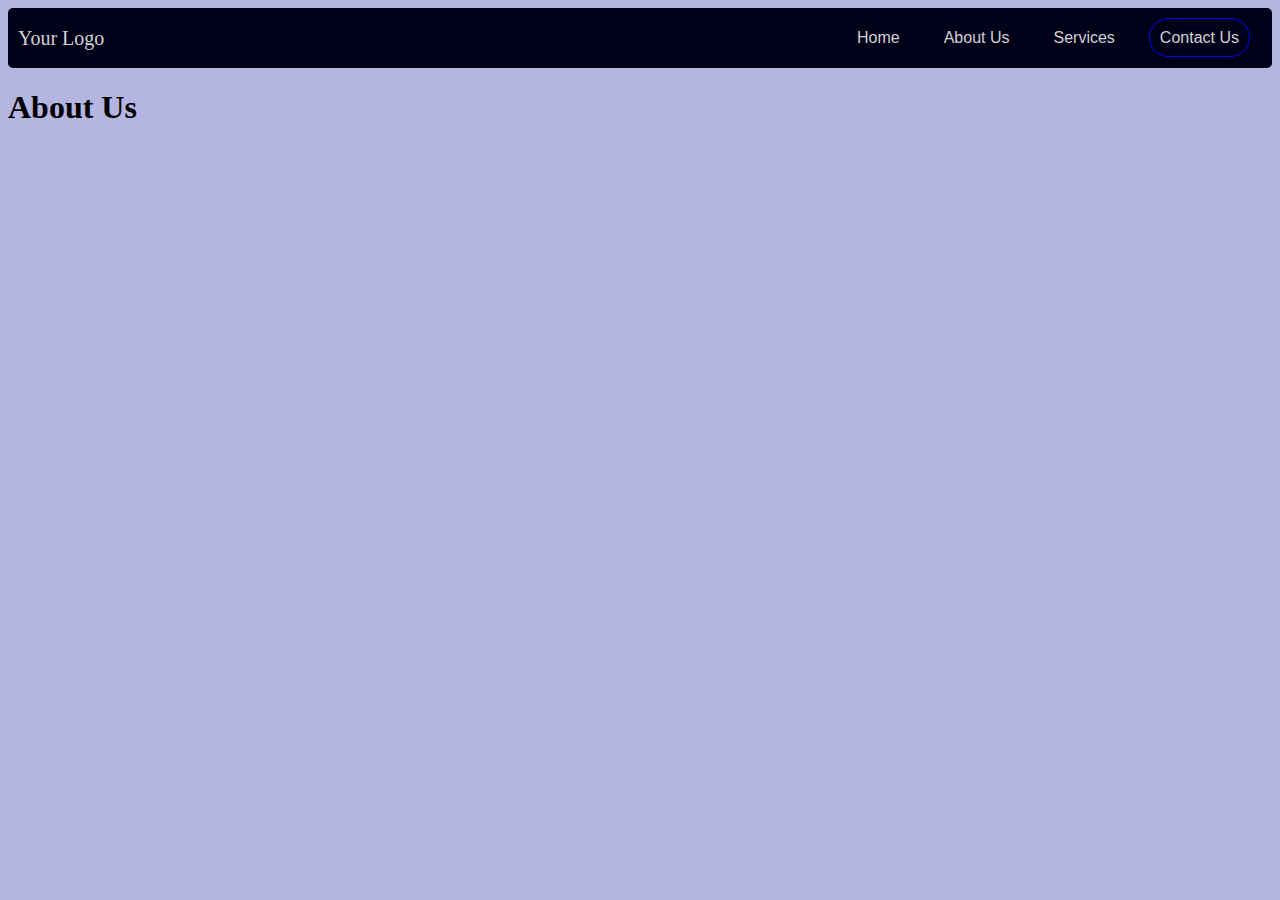
==== about.html @ 60fa82c7 "second commit" ====
<!DOCTYPE html>
<html lang="en">
  <head>
    <meta charset="UTF-8" />
    <meta http-equiv="X-UA-Compatible" content="IE=edge" />
    <meta name="viewport" content="width=device-width, initial-scale=1.0" />
    <title>About Us</title>
    <link rel="stylesheet" href="./style.css" />
    <link rel="stylesheet" href="./NavBar.css" />
  </head>
  <body>
    <div id="navbar">
      <div id="logo">Your Logo</div>
      <div id="buttons">
        <div id="home">
          <a href="./index.html"> Home</a>
        </div>
        <div id="about">
          <a href="./about.html"> About Us</a>
        </div>
        <div id="services">
          <a href="./services.html"> Services</a>
        </div>
        <div id="contact">
          <a href="./contact.html"> Contact Us</a>
        </div>
      </div>
    </div>

    <h1>About Us</h1>
  </body>
</html>
---- style.css ----
/* div#IFV {
  margin: auto;
  width: 560px;
  height: 315px;
  background-color: rgba(221, 160, 221, 0.3);
  text-align: center;
} */
/* div#IFM {
  margin: auto;
  width: 560px;
  height: 450px;
  text-align: center;
} */
#video {
  /* box-shadow: 5px 5px 5px plum; */
  /* box-shadow: 5px 0px 5px 10px black; */
  box-shadow: 0px 0px 60px 0px purple;
  opacity: 1;
  margin: 10px 0px 0px 0px;
  padding: 0%;
}
#map {
  box-shadow: 0px 0px 60px 0px black;
}
---- NavBar.css ----
body {
  background-color: rgb(181, 181, 225);
}
#navbar {
  height: 60px;
  background-color: rgb(0, 0, 25);
  display: flex;
  justify-content: space-between;
  align-items: center;
  border-radius: 5px;
}
#logo {
  color: rgb(210, 210, 210);
  margin: 10px;
  width: auto;
  font-size: 20px;
}
#buttons {
  margin: 10px;
  display: flex;
}
#home {
  margin: 2px;
  width: auto;
}
#about {
  margin: 2px;
  width: auto;
}
#services {
  margin: 2px;
  width: auto;
}
#contact {
  margin: 2px;
  width: auto;
}
a {
  /* border: 1px solid blue; */
  color: rgb(210, 210, 210);
  font-family: "Trebuchet MS", "Lucida Sans Unicode", "Lucida Grande",
    "Lucida Sans", Arial, sans-serif;
  padding: 10px;
  margin: 10px;
  font-size: 16px;
  text-decoration: none;
  border-radius: 25px;
}
#home > a:hover,
#services > a:hover,
#about > a:hover {
  background-color: rgb(210, 210, 210);
  color: black;
  /* box-shadow: 2px 2px 10px 2px rgb(210, 210, 210); */
}
#contact > a {
  border: 1px solid blue;
  /* border-radius: 25px; */
}
#contact > a:hover {
  background-color: blue;
}
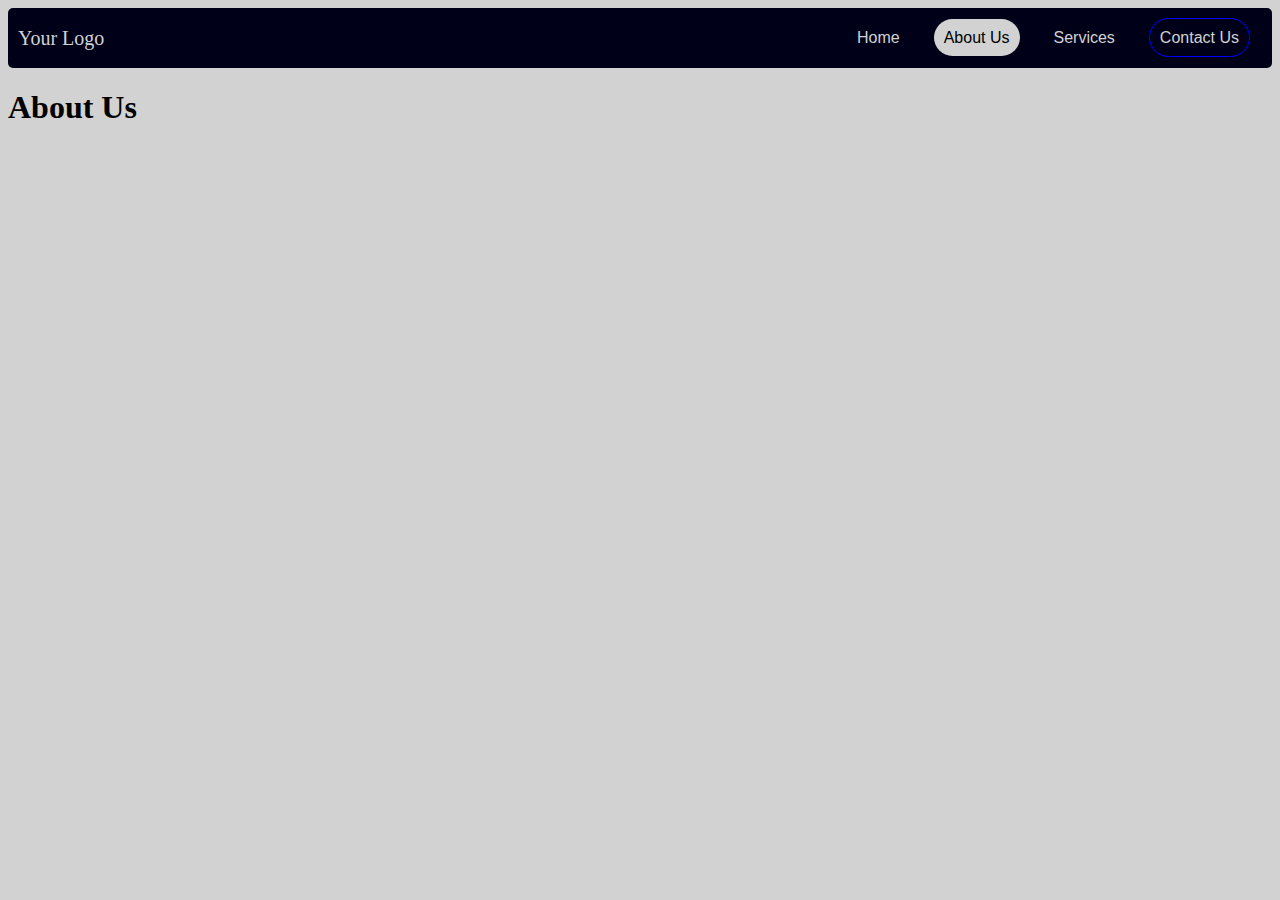
==== commit 279694d9: "navbar update" ====
--- a/about.html
+++ b/about.html
@@ -5,7 +5,7 @@
     <meta http-equiv="X-UA-Compatible" content="IE=edge" />
     <meta name="viewport" content="width=device-width, initial-scale=1.0" />
     <title>About Us</title>
-    <link rel="stylesheet" href="./style.css" />
+    <link rel="stylesheet" href="./about.css" />
     <link rel="stylesheet" href="./NavBar.css" />
   </head>
   <body>
--- a/about.css
+++ b/about.css
@@ -0,0 +1,4 @@
+#about > a {
+  background-color: rgb(210, 210, 210);
+  color: black;
+}
--- a/NavBar.css
+++ b/NavBar.css
@@ -1,5 +1,5 @@
 body {
-  background-color: rgb(181, 181, 225);
+  background-color: rgb(210, 210, 210);
 }
 #navbar {
   height: 60px;
@@ -58,5 +58,6 @@
   /* border-radius: 25px; */
 }
 #contact > a:hover {
-  background-color: blue;
+  border: 1px solid dodgerblue;
+  background-color: dodgerblue;
 }
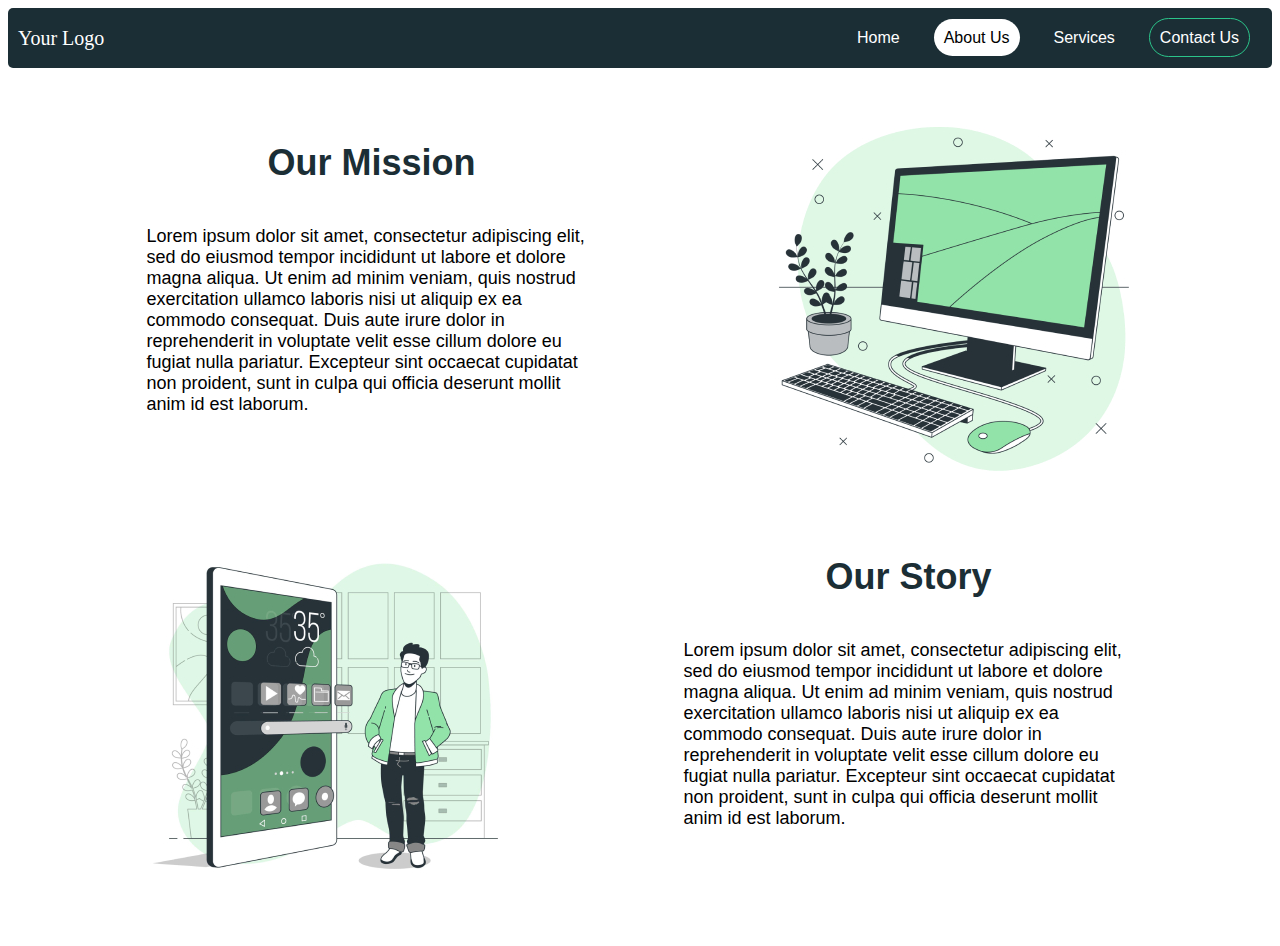
==== commit 78c0e397: "update" ====
--- a/about.html
+++ b/about.html
@@ -27,6 +27,39 @@
       </div>
     </div>
 
-    <h1>About Us</h1>
+    <div id="content1">
+      <div id="p1">
+        <h1>Our Mission</h1>
+        <p id="ourmission">
+          Lorem ipsum dolor sit amet, consectetur adipiscing elit, sed do
+          eiusmod tempor incididunt ut labore et dolore magna aliqua. Ut enim ad
+          minim veniam, quis nostrud exercitation ullamco laboris nisi ut
+          aliquip ex ea commodo consequat. Duis aute irure dolor in
+          reprehenderit in voluptate velit esse cillum dolore eu fugiat nulla
+          pariatur. Excepteur sint occaecat cupidatat non proident, sunt in
+          culpa qui officia deserunt mollit anim id est laborum.
+        </p>
+      </div>
+      <div id="img1">
+        <img src="./images/computer1.jpg" alt="" />
+      </div>
+    </div>
+    <div id="content2">
+      <div id="img2">
+        <img src="./images/computer2.jpg" alt="" />
+      </div>
+      <div id="p2">
+        <h1>Our Story</h1>
+        <p id="ourstory">
+          Lorem ipsum dolor sit amet, consectetur adipiscing elit, sed do
+          eiusmod tempor incididunt ut labore et dolore magna aliqua. Ut enim ad
+          minim veniam, quis nostrud exercitation ullamco laboris nisi ut
+          aliquip ex ea commodo consequat. Duis aute irure dolor in
+          reprehenderit in voluptate velit esse cillum dolore eu fugiat nulla
+          pariatur. Excepteur sint occaecat cupidatat non proident, sunt in
+          culpa qui officia deserunt mollit anim id est laborum.
+        </p>
+      </div>
+    </div>
   </body>
 </html>
--- a/about.css
+++ b/about.css
@@ -1,4 +1,25 @@
-#about > a {
-  background-color: rgb(210, 210, 210);
+#buttons > #about > a {
+  background-color: rgb(255, 255, 255);
   color: black;
 }
+#ourmission,
+#ourstory {
+  width: 450px;
+}
+#p1,
+#p2 {
+  font-size: 18px;
+  font-family: Tahoma, Verdana, sans-serif;
+  display: flex;
+  flex-direction: column;
+  align-items: center;
+}
+#content1,
+#content2 {
+  display: flex;
+  justify-content: space-around;
+  margin: 50px;
+}
+h1 {
+  color: rgb(27, 46, 53);
+}
--- a/NavBar.css
+++ b/NavBar.css
@@ -1,16 +1,16 @@
 body {
-  background-color: rgb(210, 210, 210);
+  background-color: rgb(255, 255, 255);
 }
 #navbar {
   height: 60px;
-  background-color: rgb(0, 0, 25);
+  background-color: rgb(27, 46, 53);
   display: flex;
   justify-content: space-between;
   align-items: center;
   border-radius: 5px;
 }
 #logo {
-  color: rgb(210, 210, 210);
+  color: rgb(255, 255, 255);
   margin: 10px;
   width: auto;
   font-size: 20px;
@@ -37,9 +37,8 @@
 }
 a {
   /* border: 1px solid blue; */
-  color: rgb(210, 210, 210);
-  font-family: "Trebuchet MS", "Lucida Sans Unicode", "Lucida Grande",
-    "Lucida Sans", Arial, sans-serif;
+  color: rgb(255, 255, 255);
+  font-family: Tahoma, Verdana, sans-serif;
   padding: 10px;
   margin: 10px;
   font-size: 16px;
@@ -49,15 +48,15 @@
 #home > a:hover,
 #services > a:hover,
 #about > a:hover {
-  background-color: rgb(210, 210, 210);
-  color: black;
+  background-color: rgb(255, 255, 255);
+  color: rgb(27, 46, 53);
   /* box-shadow: 2px 2px 10px 2px rgb(210, 210, 210); */
 }
 #contact > a {
-  border: 1px solid blue;
+  border: 1px solid rgb(43, 196, 138);
   /* border-radius: 25px; */
 }
 #contact > a:hover {
-  border: 1px solid dodgerblue;
-  background-color: dodgerblue;
+  border: 1px solid rgb(43, 196, 138);
+  background-color: rgb(43, 196, 138);
 }
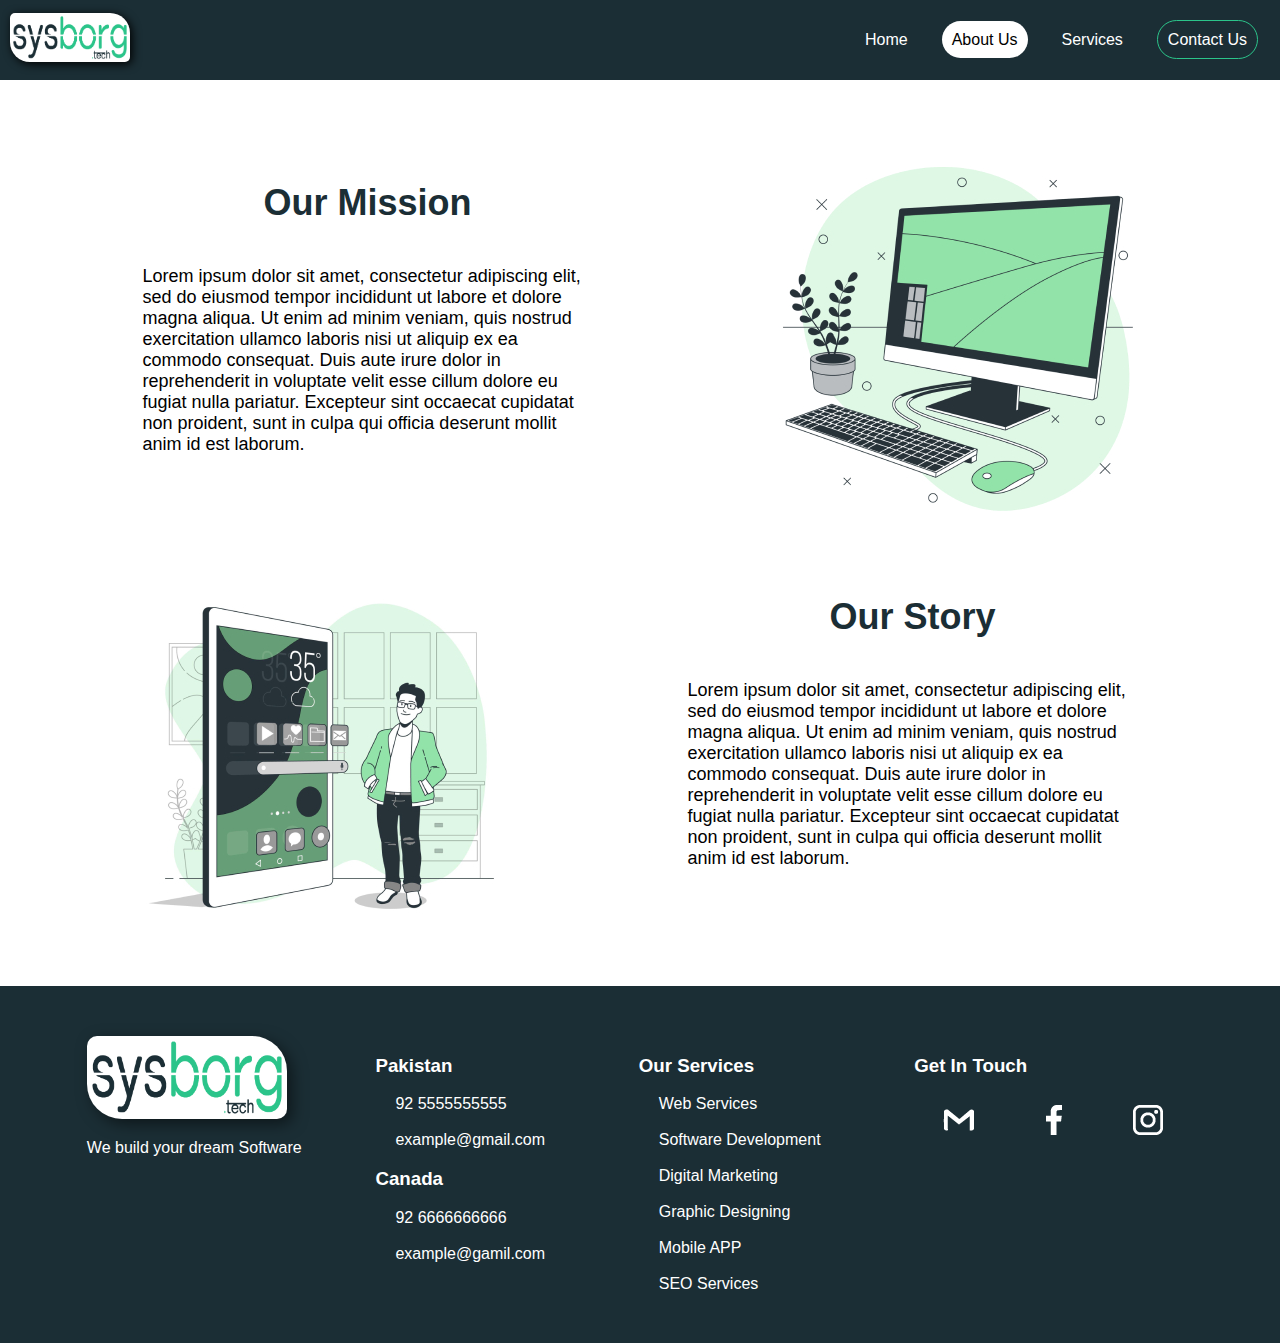
==== commit 0ab986fc: "footer" ====
--- a/about.html
+++ b/about.html
@@ -7,10 +7,13 @@
     <title>About Us</title>
     <link rel="stylesheet" href="./about.css" />
     <link rel="stylesheet" href="./NavBar.css" />
+    <link rel="stylesheet" href="./footer.css" />
   </head>
   <body>
     <div id="navbar">
-      <div id="logo">Your Logo</div>
+      <div id="logo">
+        <img src="./images/logo-01.png" alt="sysborg.tech" id="logoimg" />
+      </div>
       <div id="buttons">
         <div id="home">
           <a href="./index.html"> Home</a>
@@ -26,6 +29,8 @@
         </div>
       </div>
     </div>
+    <br />
+    <br /><br /><br /><br /><br />
 
     <div id="content1">
       <div id="p1">
@@ -61,5 +66,74 @@
         </p>
       </div>
     </div>
+    <footer id="footer">
+      <div id="maindiv">
+        <div id="div1">
+          <img src="./images/logo-01.png" alt="Logo" id="ftrlogo" />
+          <p>We build your dream Software</p>
+        </div>
+        <div id="div2">
+          <h3>Pakistan</h3>
+          <a href="">92 5555555555</a>
+          <br /><br />
+          <a href="">example@gmail.com</a>
+          <h3>Canada</h3>
+          <a href="">92 6666666666</a>
+          <br /><br />
+          <a href="">example@gamil.com</a>
+        </div>
+        <div id="div3">
+          <h3>Our Services</h3>
+          <a href="./services.html">Web Services</a>
+          <br /><br />
+          <a href="services.html">Software Development</a>
+          <br /><br />
+          <a href="services.html">Digital Marketing</a>
+          <br /><br />
+          <a href="services.html">Graphic Designing</a>
+          <br /><br />
+          <a href="services.html">Mobile APP</a>
+          <br /><br />
+          <a href="services.html">SEO Services</a>
+        </div>
+        <div id="div4">
+          <h3>Get In Touch</h3>
+          <a href="" id="gmail">
+            <img
+              src="./images/social_icons-01.png"
+              alt="Gmail"
+              id="gmailicon1"
+            />
+            <img
+              src="./images/social_icons-04.png"
+              alt="Gmail"
+              id="gmailicon2"
+            />
+          </a>
+          <a href="" id="fb">
+            <img
+              src="./images/social_icons-02.png"
+              alt="Facebook"
+              id="fbicon1"
+            />
+            <img
+              src="./images/social_icons-05.png"
+              alt="Facebook"
+              id="fbicon2"
+            />
+          </a>
+          <a href="" id="insta">
+            <img
+              src="./images/social_icons-03.png"
+              alt="Instagram"
+              id="instaicon1" />
+            <img
+              src="./images/social_icons-06.png"
+              alt="Instagram"
+              id="instaicon2"
+          /></a>
+        </div>
+      </div>
+    </footer>
   </body>
 </html>
--- a/NavBar.css
+++ b/NavBar.css
@@ -1,19 +1,32 @@
 body {
   background-color: rgb(255, 255, 255);
+  margin: 0px;
+  /* padding: 0px; */
+  /* margin: none; */
 }
 #navbar {
-  height: 60px;
+  height: 80px;
   background-color: rgb(27, 46, 53);
   display: flex;
+  position: fixed;
+  top: 0%;
+  width: 100%;
   justify-content: space-between;
   align-items: center;
-  border-radius: 5px;
+  /* border-radius: 5px; */
+  /* margin: 5px 5px 5px 5px; */
 }
 #logo {
   color: rgb(255, 255, 255);
   margin: 10px;
   width: auto;
   font-size: 20px;
+}
+#logoimg {
+  width: 120px;
+  border-radius: 5px 20px 5px 20px;
+  box-shadow: 2px 2px 10px 0px rgba(0, 0, 0, 1);
+  background-color: #ffffff;
 }
 #buttons {
   margin: 10px;
--- a/footer.css
+++ b/footer.css
@@ -0,0 +1,79 @@
+/* #info {
+  justify-content: space-around;
+  align-items: center;
+  display: flex;
+  background-color: rgb(27, 46, 53);
+  border-radius: 5px;
+  height: 200px;
+}
+img {
+  margin: 10px;
+  width: 30px;
+}
+#gmail,
+#facebook,
+#instagram {
+  color: rgb(255, 255, 255);
+  display: flex;
+  align-items: center;
+}
+#receiver {
+  align-items: flex-start;
+  color: rgb(255, 255, 255);
+  display: flex;
+}
+p {
+  margin: 0;
+  font-size: 18px;
+  font-family: Tahoma, Verdana, sans-serif;
+} */
+#maindiv {
+  display: flex;
+  font-family: Tahoma, Verdana, sans-serif;
+  background-color: rgb(27, 46, 53);
+  color: #ffffff;
+  justify-content: space-around;
+  padding: 50px;
+}
+#ftrlogo {
+  width: 200px;
+  border-radius: 10px 35px 10px 35px;
+  background-color: rgba(255, 255, 255);
+  box-shadow: 5px 5px 15px 0px rgba(0, 0, 0, 0.5);
+}
+#gmailicon2 {
+  display: none;
+}
+#gmail:hover {
+  #gmailicon1 {
+    display: none;
+  }
+  #gmailicon2 {
+    display: inline;
+  }
+}
+#fbicon2 {
+  display: none;
+}
+#fb:hover {
+  #fbicon1 {
+    display: none;
+  }
+  #fbicon2 {
+    display: inline;
+  }
+}
+#instaicon2 {
+  display: none;
+}
+#insta:hover {
+  #instaicon1 {
+    display: none;
+  }
+  #instaicon2 {
+    display: inline;
+  }
+}
+footer > div > div > a:hover {
+  color: rgb(43, 196, 138);
+}
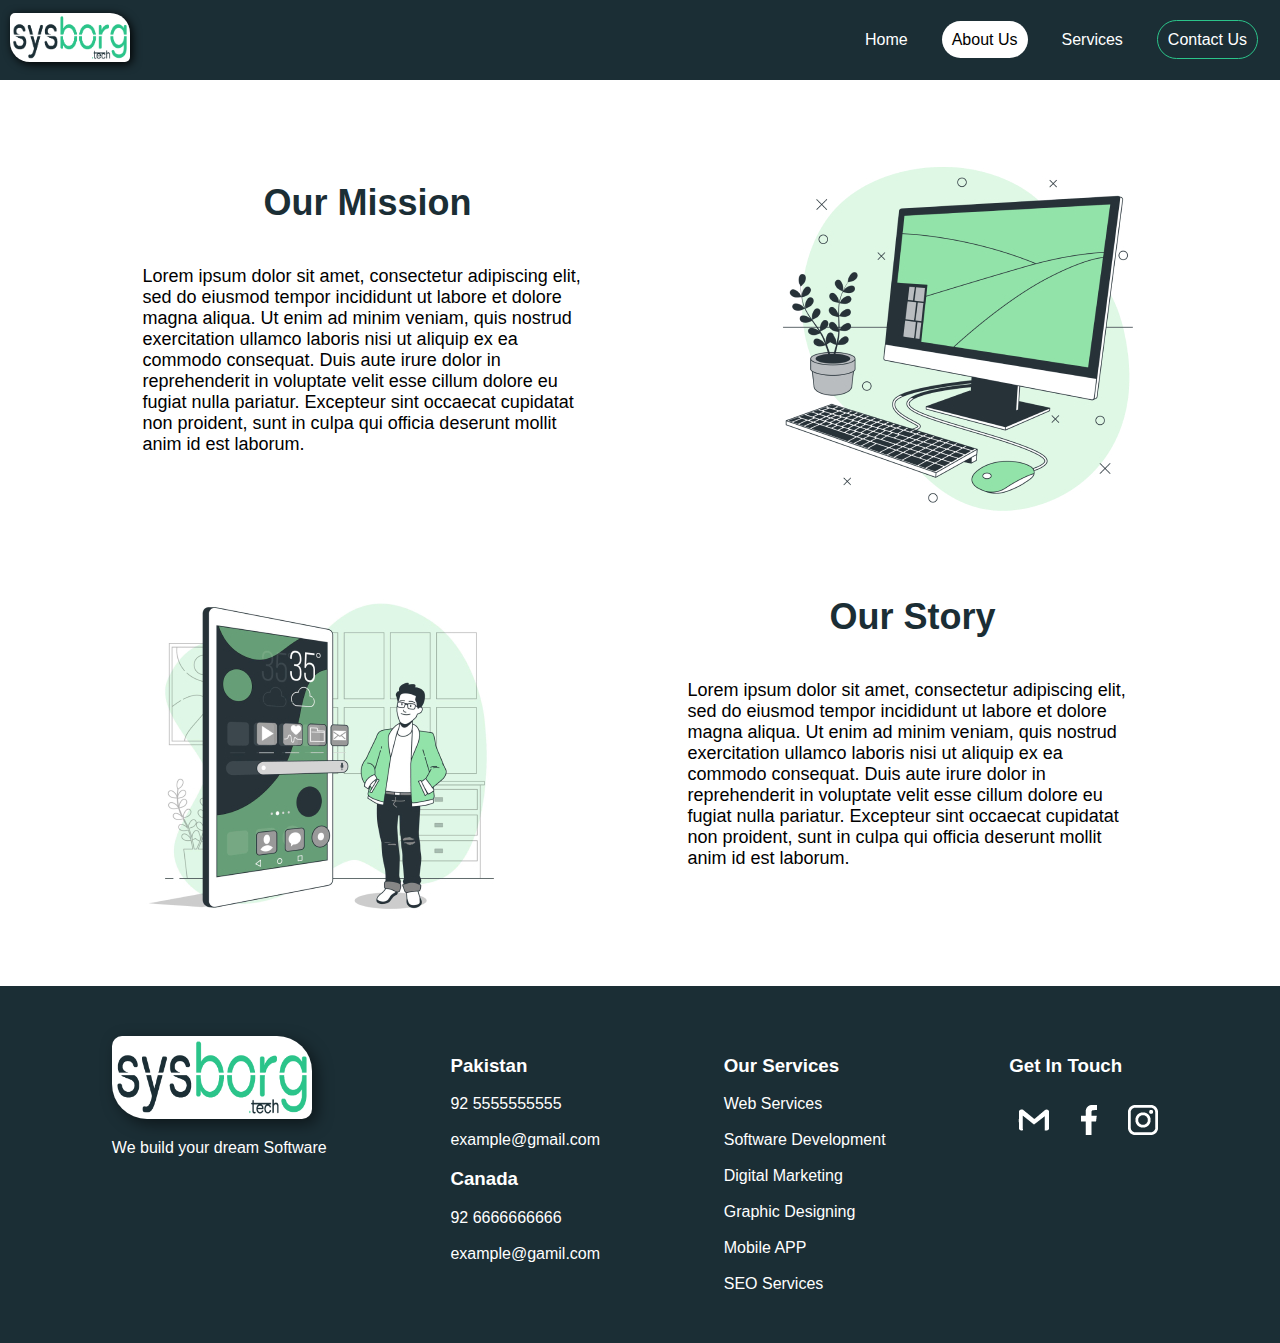
==== commit 44ee338b: "class update" ====
--- a/about.html
+++ b/about.html
@@ -5,135 +5,140 @@
     <meta http-equiv="X-UA-Compatible" content="IE=edge" />
     <meta name="viewport" content="width=device-width, initial-scale=1.0" />
     <title>About Us</title>
+    <link rel="icon" type="image" href="./images/fav_icon-01.png" />
     <link rel="stylesheet" href="./about.css" />
     <link rel="stylesheet" href="./NavBar.css" />
     <link rel="stylesheet" href="./footer.css" />
   </head>
   <body>
-    <div id="navbar">
-      <div id="logo">
-        <img src="./images/logo-01.png" alt="sysborg.tech" id="logoimg" />
-      </div>
-      <div id="buttons">
-        <div id="home">
-          <a href="./index.html"> Home</a>
+    <main>
+      <header>
+        <nav id="navbar">
+          <div id="logo">
+            <img src="./images/logo-01.png" alt="sysborg.tech" id="logoimg" />
+          </div>
+          <ul id="buttons">
+            <li class="buttons">
+              <a href="./index.html"> Home</a>
+            </li>
+            <li id="about" class="buttons">
+              <a href="./about.html"> About Us</a>
+            </li>
+            <li class="buttons">
+              <a href="./services.html"> Services</a>
+            </li>
+            <li id="contact" class="buttons">
+              <a href="./contact.html"> Contact Us</a>
+            </li>
+          </ul>
+        </nav>
+      </header>
+      <br />
+      <br /><br /><br /><br /><br />
+
+      <section class="content">
+        <div class="p">
+          <h1>Our Mission</h1>
+          <p class="para">
+            Lorem ipsum dolor sit amet, consectetur adipiscing elit, sed do
+            eiusmod tempor incididunt ut labore et dolore magna aliqua. Ut enim
+            ad minim veniam, quis nostrud exercitation ullamco laboris nisi ut
+            aliquip ex ea commodo consequat. Duis aute irure dolor in
+            reprehenderit in voluptate velit esse cillum dolore eu fugiat nulla
+            pariatur. Excepteur sint occaecat cupidatat non proident, sunt in
+            culpa qui officia deserunt mollit anim id est laborum.
+          </p>
         </div>
-        <div id="about">
-          <a href="./about.html"> About Us</a>
+        <div id="img1">
+          <img src="./images/computer1.jpg" alt="" />
         </div>
-        <div id="services">
-          <a href="./services.html"> Services</a>
+      </section>
+      <section class="content">
+        <div id="img2">
+          <img src="./images/computer2.jpg" alt="" />
         </div>
-        <div id="contact">
-          <a href="./contact.html"> Contact Us</a>
+        <div class="p">
+          <h1>Our Story</h1>
+          <p class="para">
+            Lorem ipsum dolor sit amet, consectetur adipiscing elit, sed do
+            eiusmod tempor incididunt ut labore et dolore magna aliqua. Ut enim
+            ad minim veniam, quis nostrud exercitation ullamco laboris nisi ut
+            aliquip ex ea commodo consequat. Duis aute irure dolor in
+            reprehenderit in voluptate velit esse cillum dolore eu fugiat nulla
+            pariatur. Excepteur sint occaecat cupidatat non proident, sunt in
+            culpa qui officia deserunt mollit anim id est laborum.
+          </p>
         </div>
-      </div>
-    </div>
-    <br />
-    <br /><br /><br /><br /><br />
-
-    <div id="content1">
-      <div id="p1">
-        <h1>Our Mission</h1>
-        <p id="ourmission">
-          Lorem ipsum dolor sit amet, consectetur adipiscing elit, sed do
-          eiusmod tempor incididunt ut labore et dolore magna aliqua. Ut enim ad
-          minim veniam, quis nostrud exercitation ullamco laboris nisi ut
-          aliquip ex ea commodo consequat. Duis aute irure dolor in
-          reprehenderit in voluptate velit esse cillum dolore eu fugiat nulla
-          pariatur. Excepteur sint occaecat cupidatat non proident, sunt in
-          culpa qui officia deserunt mollit anim id est laborum.
-        </p>
-      </div>
-      <div id="img1">
-        <img src="./images/computer1.jpg" alt="" />
-      </div>
-    </div>
-    <div id="content2">
-      <div id="img2">
-        <img src="./images/computer2.jpg" alt="" />
-      </div>
-      <div id="p2">
-        <h1>Our Story</h1>
-        <p id="ourstory">
-          Lorem ipsum dolor sit amet, consectetur adipiscing elit, sed do
-          eiusmod tempor incididunt ut labore et dolore magna aliqua. Ut enim ad
-          minim veniam, quis nostrud exercitation ullamco laboris nisi ut
-          aliquip ex ea commodo consequat. Duis aute irure dolor in
-          reprehenderit in voluptate velit esse cillum dolore eu fugiat nulla
-          pariatur. Excepteur sint occaecat cupidatat non proident, sunt in
-          culpa qui officia deserunt mollit anim id est laborum.
-        </p>
-      </div>
-    </div>
-    <footer id="footer">
-      <div id="maindiv">
-        <div id="div1">
-          <img src="./images/logo-01.png" alt="Logo" id="ftrlogo" />
-          <p>We build your dream Software</p>
+      </section>
+      <footer id="footer">
+        <div id="maindiv">
+          <div id="div1">
+            <img src="./images/logo-01.png" alt="Logo" id="ftrlogo" />
+            <p>We build your dream Software</p>
+          </div>
+          <div id="div2">
+            <h3>Pakistan</h3>
+            <a href="">92 5555555555</a>
+            <br /><br />
+            <a href="">example@gmail.com</a>
+            <h3>Canada</h3>
+            <a href="">92 6666666666</a>
+            <br /><br />
+            <a href="">example@gamil.com</a>
+          </div>
+          <div id="div3">
+            <h3>Our Services</h3>
+            <a href="./services.html">Web Services</a>
+            <br /><br />
+            <a href="services.html">Software Development</a>
+            <br /><br />
+            <a href="services.html">Digital Marketing</a>
+            <br /><br />
+            <a href="services.html">Graphic Designing</a>
+            <br /><br />
+            <a href="services.html">Mobile APP</a>
+            <br /><br />
+            <a href="services.html">SEO Services</a>
+          </div>
+          <div id="div4">
+            <h3>Get In Touch</h3>
+            <a href="" class="GIT">
+              <img
+                src="./images/social_icons-01.png"
+                alt="Gmail"
+                class="GIT1"
+              />
+              <img
+                src="./images/social_icons-04.png"
+                alt="Gmail"
+                class="GIT2"
+              />
+            </a>
+            <a href="" class="GIT">
+              <img
+                src="./images/social_icons-02.png"
+                alt="Facebook"
+                class="GIT1"
+              />
+              <img
+                src="./images/social_icons-05.png"
+                alt="Facebook"
+                class="GIT2"
+              />
+            </a>
+            <a href="" class="GIT">
+              <img
+                src="./images/social_icons-03.png"
+                alt="Instagram"
+                class="GIT1" />
+              <img
+                src="./images/social_icons-06.png"
+                alt="Instagram"
+                class="GIT2"
+            /></a>
+          </div>
         </div>
-        <div id="div2">
-          <h3>Pakistan</h3>
-          <a href="">92 5555555555</a>
-          <br /><br />
-          <a href="">example@gmail.com</a>
-          <h3>Canada</h3>
-          <a href="">92 6666666666</a>
-          <br /><br />
-          <a href="">example@gamil.com</a>
-        </div>
-        <div id="div3">
-          <h3>Our Services</h3>
-          <a href="./services.html">Web Services</a>
-          <br /><br />
-          <a href="services.html">Software Development</a>
-          <br /><br />
-          <a href="services.html">Digital Marketing</a>
-          <br /><br />
-          <a href="services.html">Graphic Designing</a>
-          <br /><br />
-          <a href="services.html">Mobile APP</a>
-          <br /><br />
-          <a href="services.html">SEO Services</a>
-        </div>
-        <div id="div4">
-          <h3>Get In Touch</h3>
-          <a href="" id="gmail">
-            <img
-              src="./images/social_icons-01.png"
-              alt="Gmail"
-              id="gmailicon1"
-            />
-            <img
-              src="./images/social_icons-04.png"
-              alt="Gmail"
-              id="gmailicon2"
-            />
-          </a>
-          <a href="" id="fb">
-            <img
-              src="./images/social_icons-02.png"
-              alt="Facebook"
-              id="fbicon1"
-            />
-            <img
-              src="./images/social_icons-05.png"
-              alt="Facebook"
-              id="fbicon2"
-            />
-          </a>
-          <a href="" id="insta">
-            <img
-              src="./images/social_icons-03.png"
-              alt="Instagram"
-              id="instaicon1" />
-            <img
-              src="./images/social_icons-06.png"
-              alt="Instagram"
-              id="instaicon2"
-          /></a>
-        </div>
-      </div>
-    </footer>
+      </footer>
+    </main>
   </body>
 </html>
--- a/about.css
+++ b/about.css
@@ -1,21 +1,14 @@
-#buttons > #about > a {
-  background-color: rgb(255, 255, 255);
-  color: black;
-}
-#ourmission,
-#ourstory {
+.para {
   width: 450px;
 }
-#p1,
-#p2 {
+.p {
   font-size: 18px;
   font-family: Tahoma, Verdana, sans-serif;
   display: flex;
   flex-direction: column;
   align-items: center;
 }
-#content1,
-#content2 {
+.content {
   display: flex;
   justify-content: space-around;
   margin: 50px;
@@ -23,3 +16,7 @@
 h1 {
   color: rgb(27, 46, 53);
 }
+header #about a {
+  background-color: rgb(255, 255, 255);
+  color: black;
+}
--- a/NavBar.css
+++ b/NavBar.css
@@ -3,6 +3,9 @@
   margin: 0px;
   /* padding: 0px; */
   /* margin: none; */
+}
+header li {
+  list-style-type: none;
 }
 #navbar {
   height: 80px;
@@ -28,27 +31,16 @@
   box-shadow: 2px 2px 10px 0px rgba(0, 0, 0, 1);
   background-color: #ffffff;
 }
+
 #buttons {
   margin: 10px;
   display: flex;
 }
-#home {
+.buttons {
   margin: 2px;
   width: auto;
 }
-#about {
-  margin: 2px;
-  width: auto;
-}
-#services {
-  margin: 2px;
-  width: auto;
-}
-#contact {
-  margin: 2px;
-  width: auto;
-}
-a {
+header a {
   /* border: 1px solid blue; */
   color: rgb(255, 255, 255);
   font-family: Tahoma, Verdana, sans-serif;
@@ -58,18 +50,28 @@
   text-decoration: none;
   border-radius: 25px;
 }
-#home > a:hover,
-#services > a:hover,
-#about > a:hover {
+.buttons a:hover {
   background-color: rgb(255, 255, 255);
   color: rgb(27, 46, 53);
   /* box-shadow: 2px 2px 10px 2px rgb(210, 210, 210); */
 }
-#contact > a {
+#contact a {
   border: 1px solid rgb(43, 196, 138);
   /* border-radius: 25px; */
 }
-#contact > a:hover {
+#contact a:hover {
   border: 1px solid rgb(43, 196, 138);
   background-color: rgb(43, 196, 138);
 }
+::-webkit-scrollbar {
+  width: 10px;
+}
+::-webkit-scrollbar-track {
+  background: rgb(27, 46, 53, 0.5);
+}
+::-webkit-scrollbar-thumb {
+  background: rgb(43, 196, 138, 0.6);
+}
+::-webkit-scrollbar-thumb:hover {
+  background: rgb(43, 196, 138);
+}
--- a/footer.css
+++ b/footer.css
@@ -1,32 +1,3 @@
-/* #info {
-  justify-content: space-around;
-  align-items: center;
-  display: flex;
-  background-color: rgb(27, 46, 53);
-  border-radius: 5px;
-  height: 200px;
-}
-img {
-  margin: 10px;
-  width: 30px;
-}
-#gmail,
-#facebook,
-#instagram {
-  color: rgb(255, 255, 255);
-  display: flex;
-  align-items: center;
-}
-#receiver {
-  align-items: flex-start;
-  color: rgb(255, 255, 255);
-  display: flex;
-}
-p {
-  margin: 0;
-  font-size: 18px;
-  font-family: Tahoma, Verdana, sans-serif;
-} */
 #maindiv {
   display: flex;
   font-family: Tahoma, Verdana, sans-serif;
@@ -35,45 +6,27 @@
   justify-content: space-around;
   padding: 50px;
 }
+footer a {
+  text-decoration: none;
+  color: #ffffff;
+}
 #ftrlogo {
   width: 200px;
   border-radius: 10px 35px 10px 35px;
   background-color: rgba(255, 255, 255);
   box-shadow: 5px 5px 15px 0px rgba(0, 0, 0, 0.5);
 }
-#gmailicon2 {
+.GIT2 {
   display: none;
 }
-#gmail:hover {
-  #gmailicon1 {
+.GIT:hover {
+  .GIT1 {
     display: none;
   }
-  #gmailicon2 {
+  .GIT2 {
     display: inline;
   }
 }
-#fbicon2 {
-  display: none;
-}
-#fb:hover {
-  #fbicon1 {
-    display: none;
-  }
-  #fbicon2 {
-    display: inline;
-  }
-}
-#instaicon2 {
-  display: none;
-}
-#insta:hover {
-  #instaicon1 {
-    display: none;
-  }
-  #instaicon2 {
-    display: inline;
-  }
-}
-footer > div > div > a:hover {
+footer div a:hover {
   color: rgb(43, 196, 138);
 }
